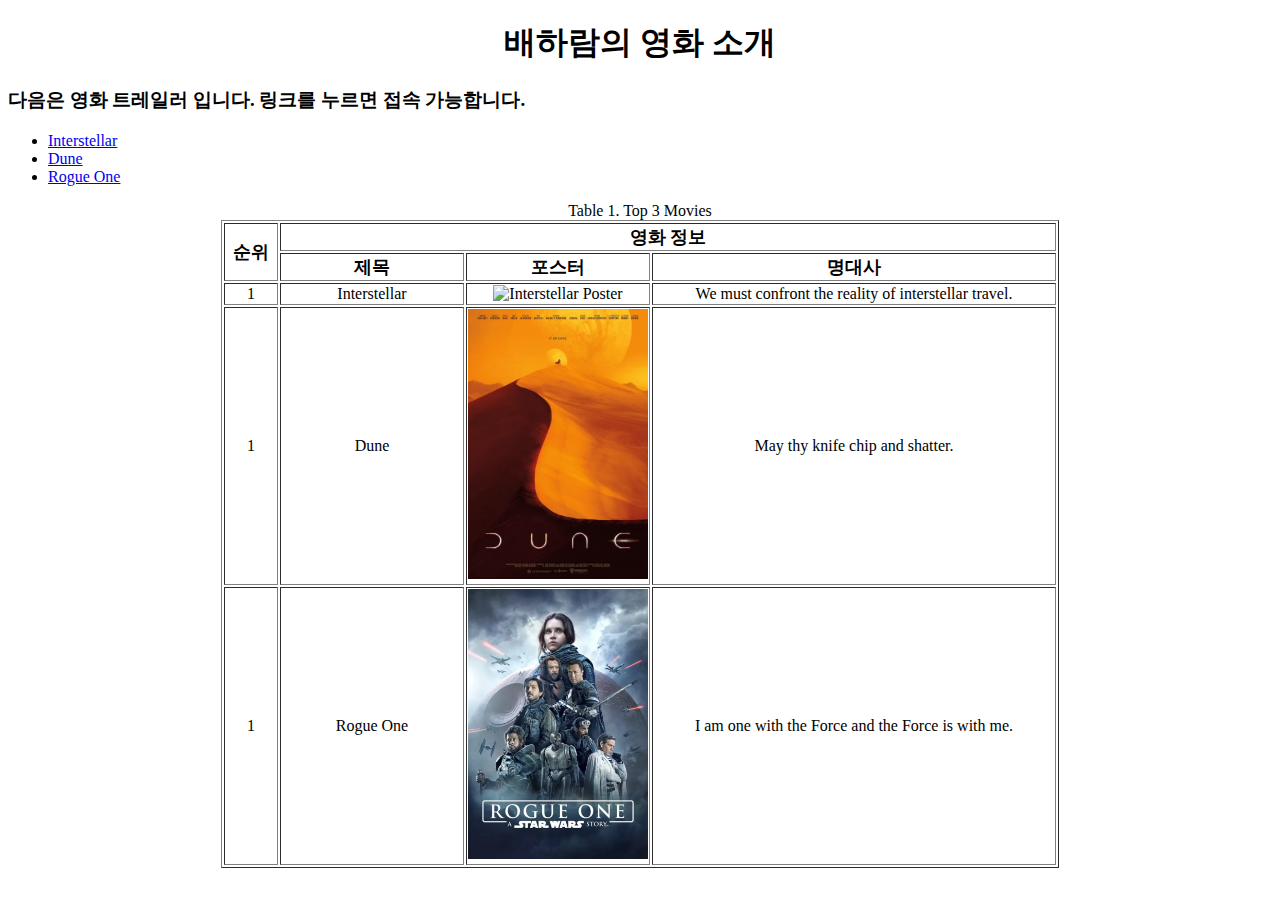
==== LAB1/index.html @ a80a73e7 "moved files" ====
<!DOCTYPE html>
<html>
    <head>
        <meta charset="utf-8">
        <style type = "text/css">
            h1 {
                text-align: center; 
            }
            table {
                margin-left: auto;
                margin-right: auto;
            }
            th {
                font-size: 18px;
            }
            td {
                text-align: center; 
            }
            .titleMinimum{
                min-width: 180px;
            }
            .quoteMinimum{
                min-width: 400px; 
            }
            .orderMinimum{
                min-width: 50px; 
            }
            img { 
                max-width: 180px;
                transition-duration: 1s; 
            }
            img:hover {
                max-width: 250px; 
            }

        </style>
    </head>
    <body>
        
        <h1>
            배하람의 영화 소개
        </h1>
        
        <h3>
        다음은 영화 트레일러 입니다. 링크를 누르면 접속 가능합니다. 
        </h3>
        <ul>
            <li>
                <a href="https://www.youtube.com/watch?v=zSWdZVtXT7E&pp=ygUUSW50ZXJzdGVsbGFyIHRyYWlsZXLSBwkJvQCDtaTen9Q%3D" >Interstellar</a> 
            </li>
            <li>
                <a href="https://www.youtube.com/watch?v=n9xhJrPXop4&pp=ygUMRHVuZSB0cmFpbGVy" >Dune</a>     
            </li>
            <li>
                <a href="https://www.youtube.com/watch?v=frdj1zb9sMY&pp=ygURUm9ndWUgb25lIHRyYWlsZXI%3D" >Rogue One</a> 
            </li>
        </ul>

        <table border = "1"> 
            <caption>Table 1. Top 3 Movies</caption>
            
            <thead>
                <tr>
                    <th rowspan = "2" class="orderMinimum">
                        순위
                    </th>
                    <th colspan = "3">
                        영화 정보
                    </th>
                </tr>
                <tr>
                    <th class="titleMinimum">
                        제목
                    </th>
                    <th class="titleMinimum">
                        포스터
                    </th>
                    <th class="quoteMinimum">
                        명대사 
                    </th>

                </tr>
            </thead>
            <tbody>
                <tr>
                    <td>
                        1 
                    </td>
                    <td>
                        Interstellar
                    </td>
                    <td>
                        <img src="interstellar.png" alt="Interstellar Poster">
                    </td>
                    <td>
                        We must confront the reality of interstellar travel.
                    </td>
                </tr>
                <tr>
                    <td>
                        1 
                    </td>
                    <td>
                        Dune
                    </td>
                    <td>
                        <img src="dune.jpg" alt="Interstellar Poster">
                    </td>
                    <td>
                        May thy knife chip and shatter.
                    </td>
                </tr>
                <tr>
                    <td>
                        1 
                    </td>
                    <td>
                        Rogue One
                    </td>
                    <td>
                        <img src="rogue_one.jpg" alt="Interstellar Poster">
                    </td>
                    <td>
                        I am one with the Force and the Force is with me.
                    </td>
                </tr>
            </tbody>
        </table>
    </body>
</html>
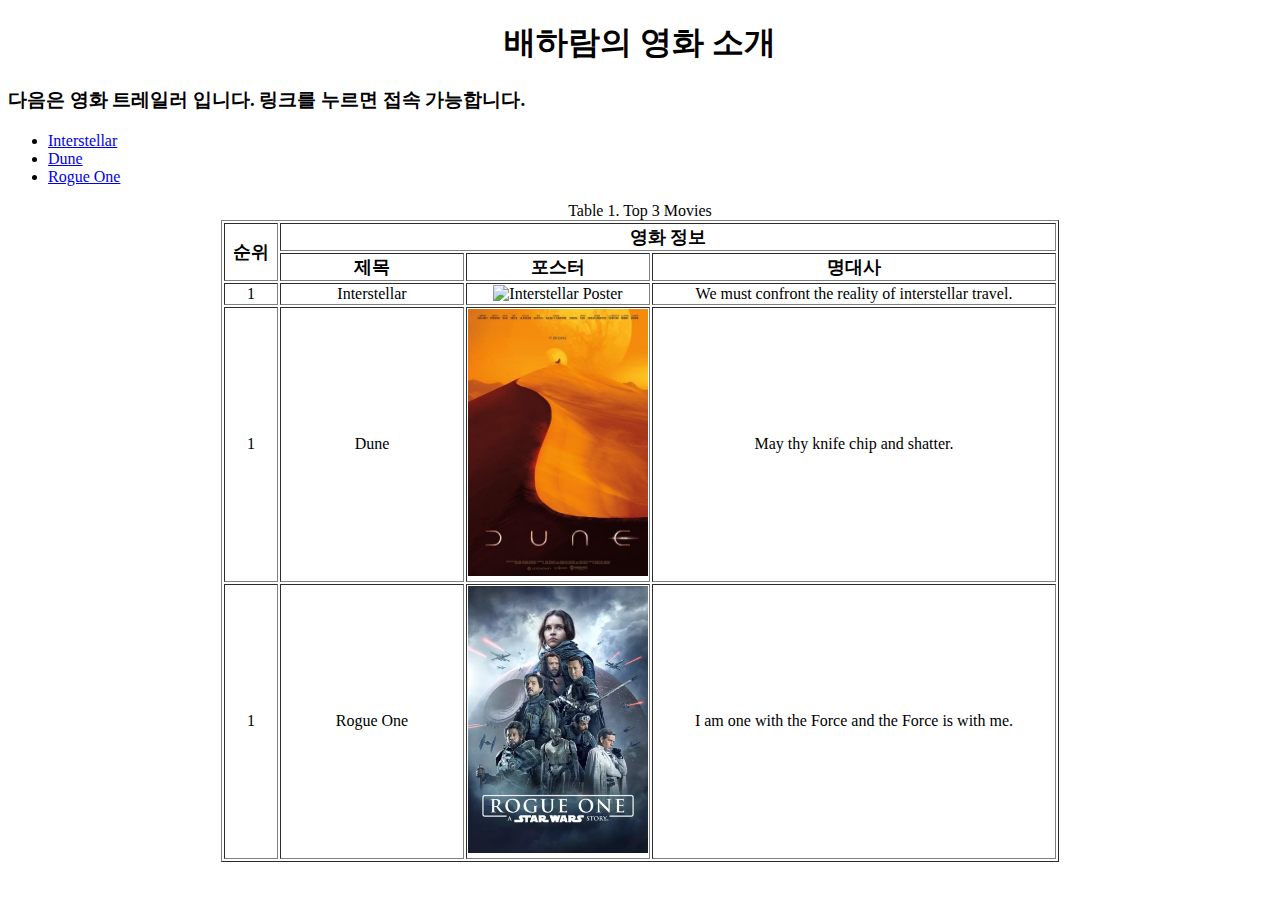
==== commit 9016ca00: "minor fixes" ====
--- a/LAB1/index.html
+++ b/LAB1/index.html
@@ -24,13 +24,6 @@
             }
             .orderMinimum{
                 min-width: 50px; 
-            }
-            img { 
-                max-width: 180px;
-                transition-duration: 1s; 
-            }
-            img:hover {
-                max-width: 250px; 
             }
 
         </style>
@@ -90,7 +83,7 @@
                         Interstellar
                     </td>
                     <td>
-                        <img src="interstellar.png" alt="Interstellar Poster">
+                        <img src="interstellar.png" alt="Interstellar Poster" width="180"height="267">
                     </td>
                     <td>
                         We must confront the reality of interstellar travel.
@@ -104,7 +97,7 @@
                         Dune
                     </td>
                     <td>
-                        <img src="dune.jpg" alt="Interstellar Poster">
+                        <img src="dune.jpg" alt="Dune Poster" width="180" height="267">
                     </td>
                     <td>
                         May thy knife chip and shatter.
@@ -118,7 +111,7 @@
                         Rogue One
                     </td>
                     <td>
-                        <img src="rogue_one.jpg" alt="Interstellar Poster">
+                        <img src="rogue_one.jpg" alt="Rogue One Poster" width="180" height="267">
                     </td>
                     <td>
                         I am one with the Force and the Force is with me.
